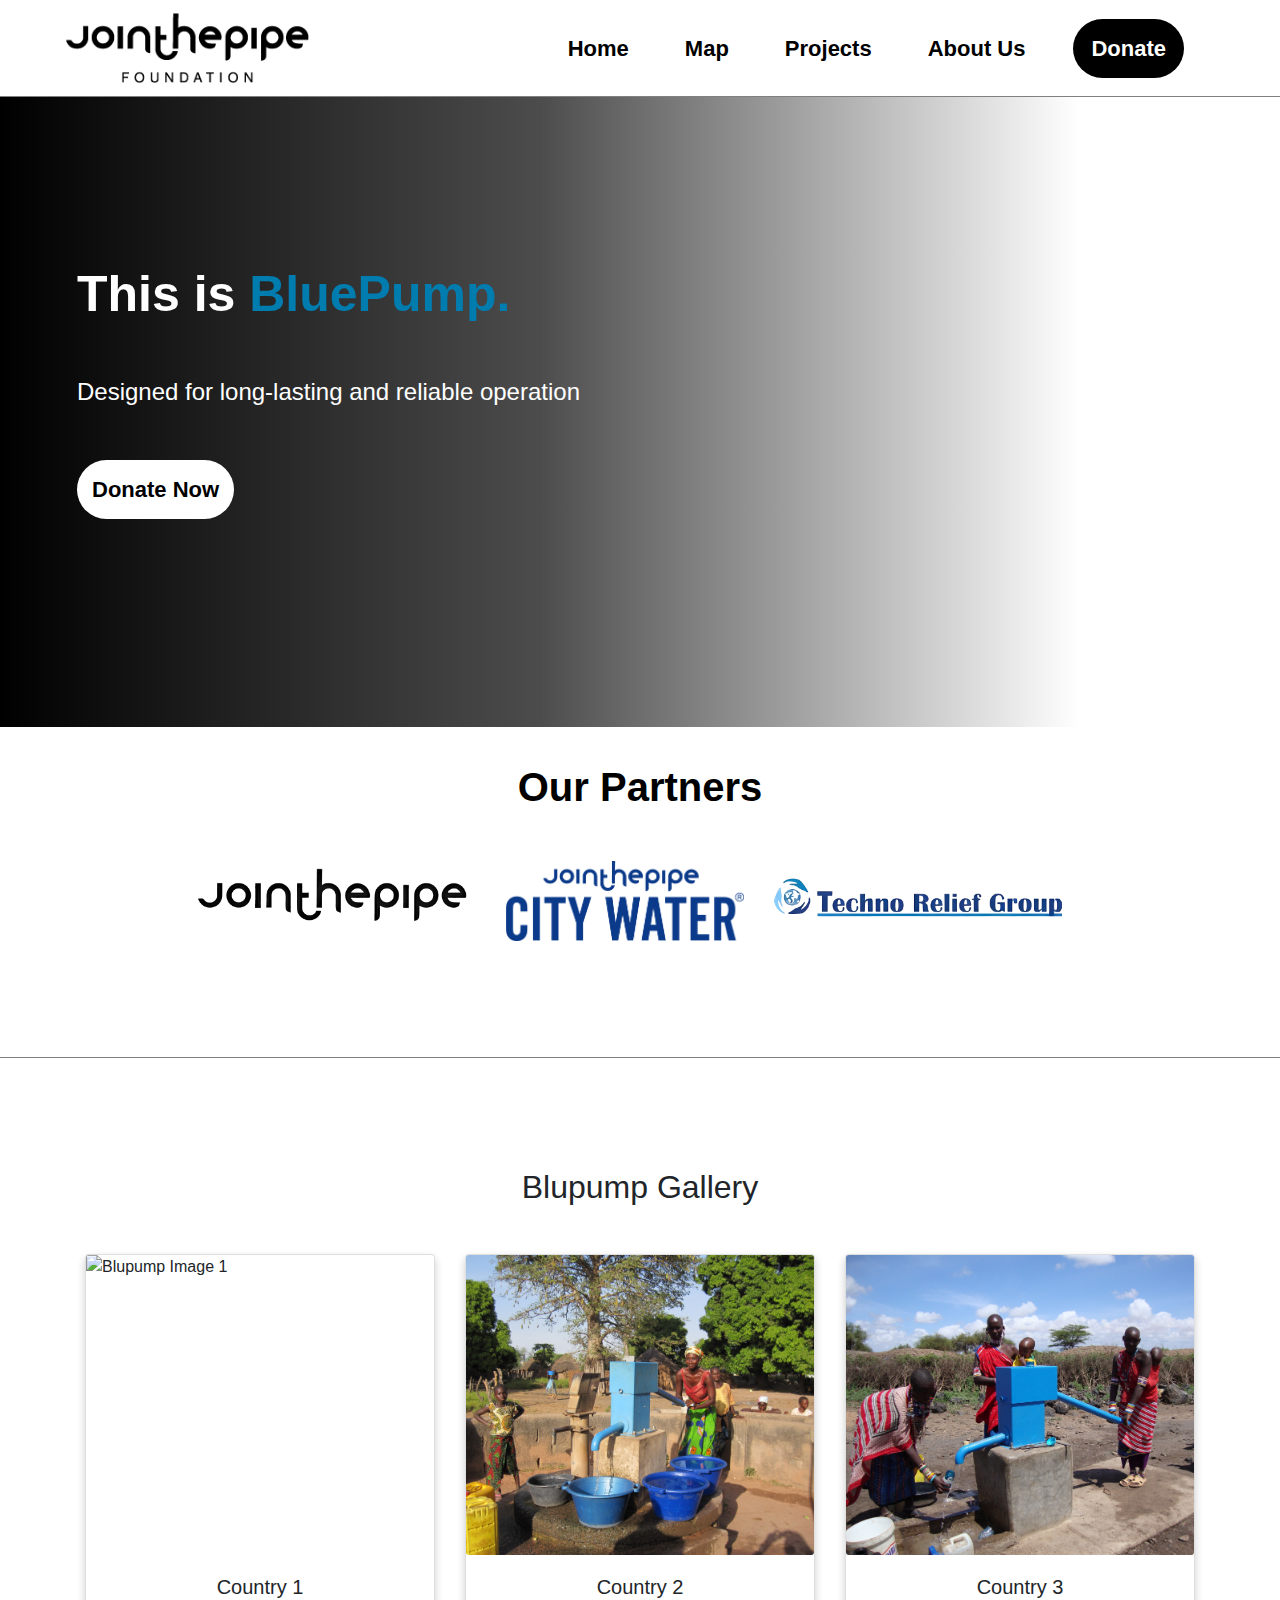
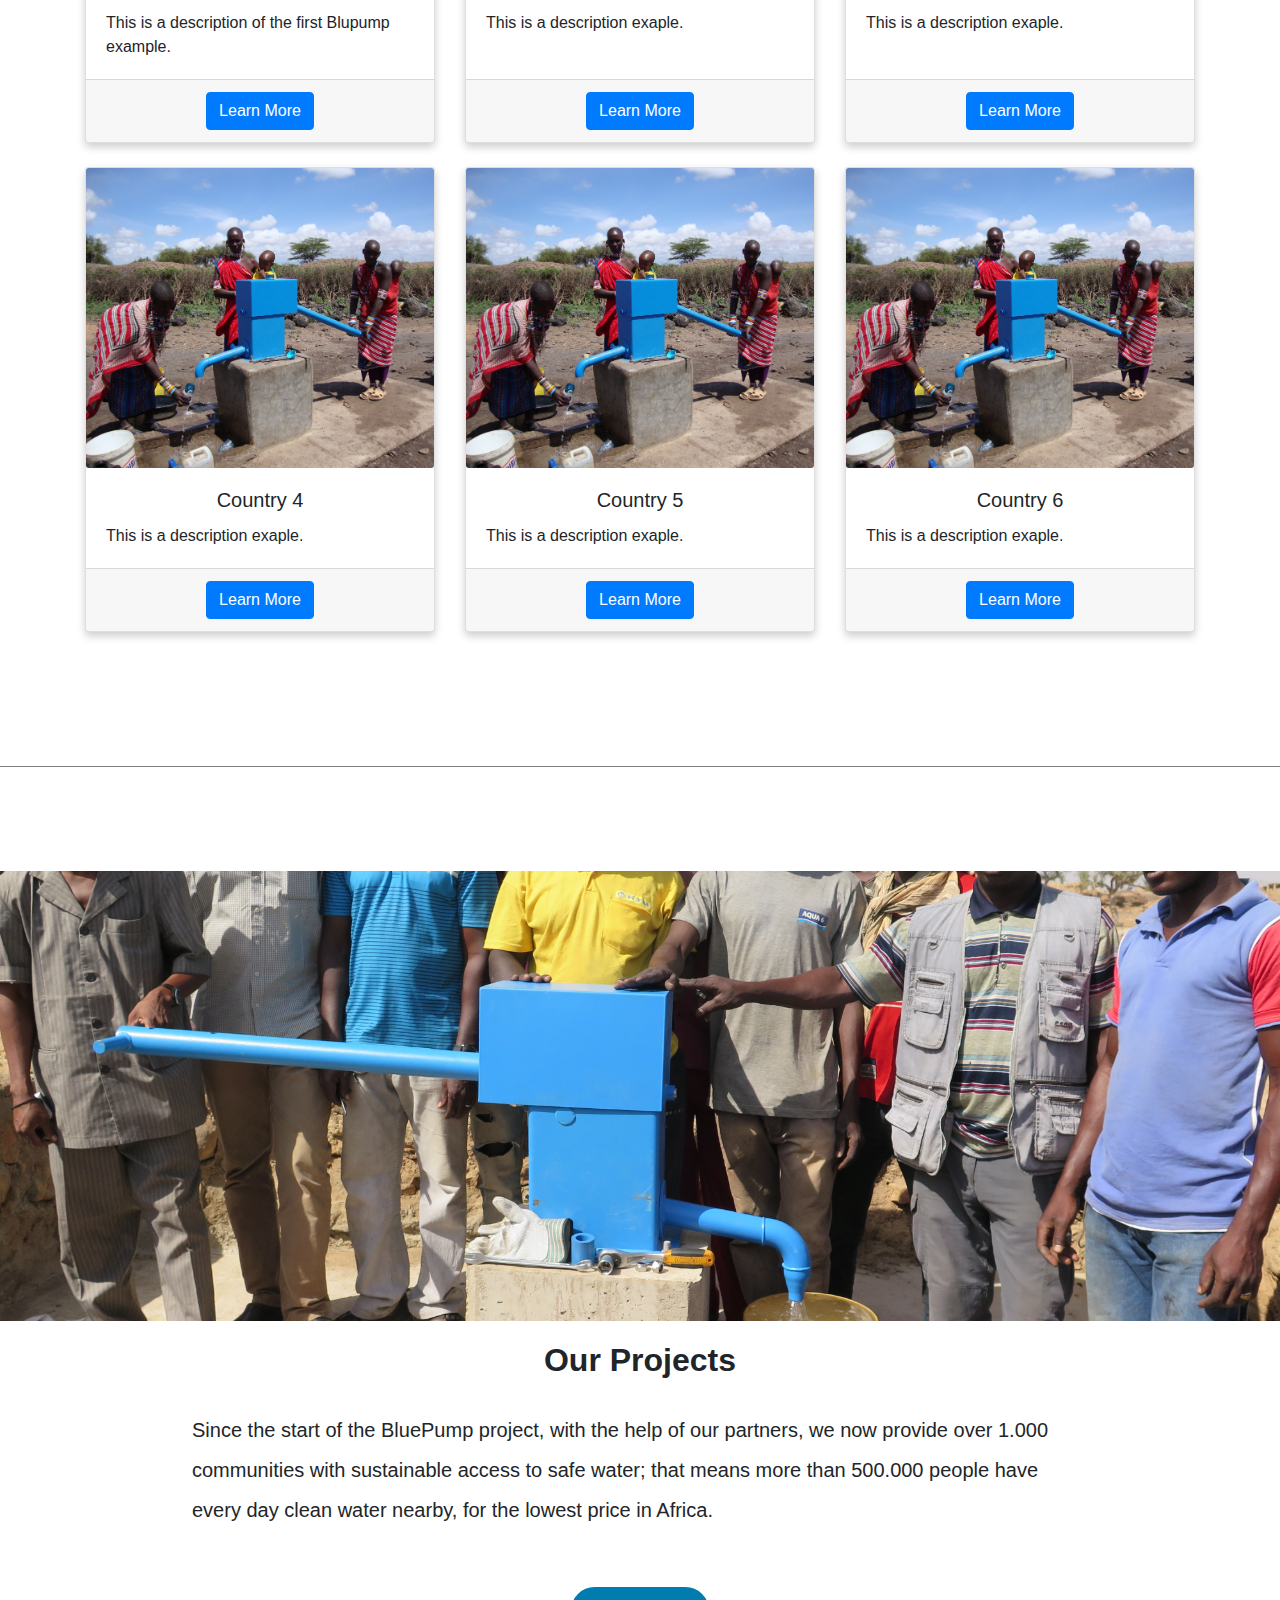
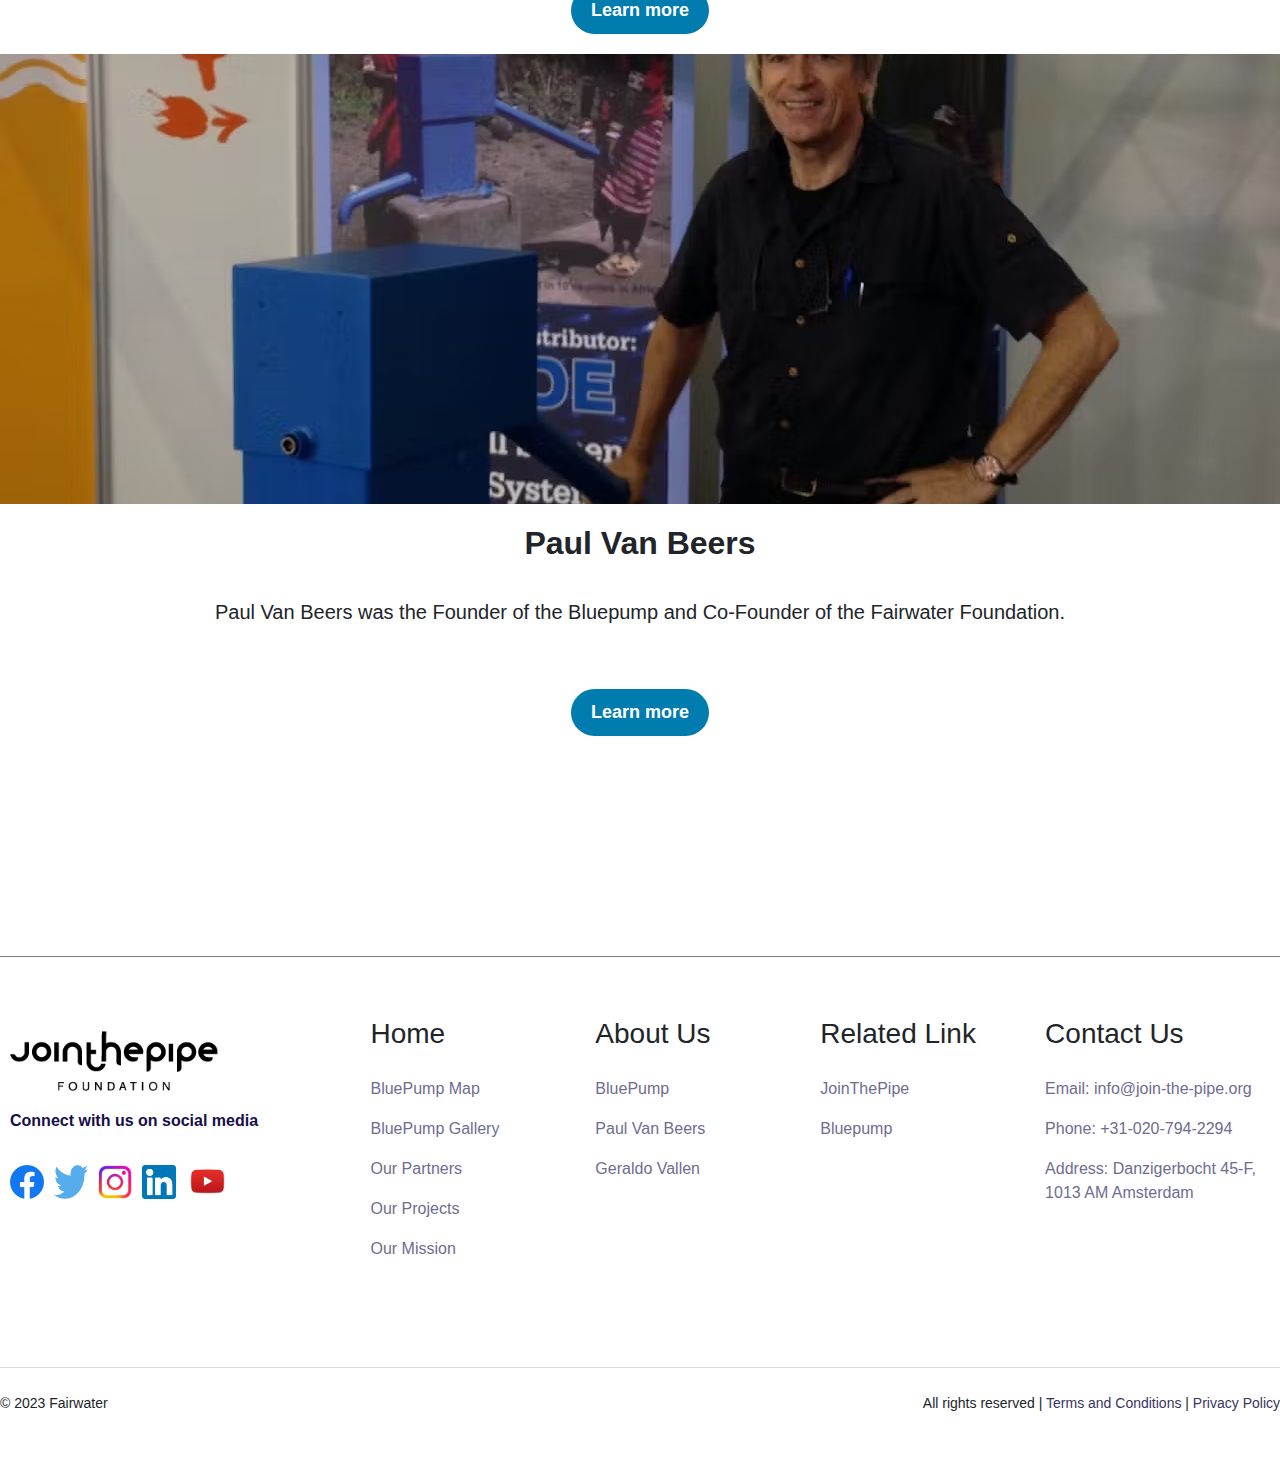
==== index.html @ 6655edf9 "Gallery update" ====
<!DOCTYPE html>
<html>
	<head>
		<title>Join The Pump</title>
		<link rel="stylesheet" type="text/css" href="style.css">
		<script src="https://code.jquery.com/jquery-3.6.0.min.js"></script>

		<meta charset="UTF-8">
  		<meta name="viewport" content="width=device-width, initial-scale=1.0">
		<link rel="stylesheet" href="https://maxcdn.bootstrapcdn.com/bootstrap/4.5.2/css/bootstrap.min.css">
		<meta name="viewport" content="width=device-width, initial-scale=1.0">
		<link rel="icon" type="image/x-icon" href="images/favicon.ico">
		<script src="https://cdn.jsdelivr.net/npm/@popperjs/core@2.9.3/dist/umd/popper.min.js"></script>
		<script src="https://maxcdn.bootstrapcdn.com/bootstrap/4.5.2/js/bootstrap.min.js"></script>
		<link rel="icon" type="image/x-icon" href="images/favicon.ico">

		<link rel="stylesheet" href="https://maxcdn.bootstrapcdn.com/bootstrap/4.5.2/css/bootstrap.min.css">
    	<script src="https://code.jquery.com/jquery-3.6.0.min.js"></script>
    	<script src="https://cdn.jsdelivr.net/npm/@popperjs/core@2.11.6/dist/umd/popper.min.js"></script>
    	<script src="https://maxcdn.bootstrapcdn.com/bootstrap/4.5.2/js/bootstrap.min.js"></script>

	</head>
	<body>
		<div id="header"></div>


		<div id="content">
			<div class="container-landing">
			  <div class="title-landing">
				<h1>This is <span class="bluepump-title">BluePump.</span></h1>
				<p>Designed for long-lasting and reliable operation</p>
				<div class="donate-landing-wrapper">
					<a href="donate.html" class="donate-landing">Donate Now</a>
				</div>
			  </div>
			  <video class="video-background" loop muted autoplay>
				<source src="images/pumpvideo.m4v" type="video/mp4">
				Your browser does not support the video tag.
			  </video>
			  <img class="image-background" src="images/picb.jpg" alt="Background image">
			</div>
		</div>


		<div class="partners-section">
			<h2 class="partners-title">Our Partners</h2>
			<div class="partners-list">
			  <img src="images/jtp.png" alt="Partner 1" class="partner-logo">
			  <img src="images/citywater.png" alt="Partner 2" class="partner-logo">
			  <img src="images/techno.png" alt="Partner 3" class="partner-logo">
			</div>
		</div>

		<div class="separator"></div>
		
		
		<section id="blupump-gallery">
			<div class="container">
				<h2 class="text-center mb-5">Blupump Gallery</h2>
				<div class="row">
					<div class="col-lg-4 col-md-6 mb-4">
						<div class="card h-100">
							<img src="images/pica.jpg" class="card-img" alt="Blupump Image 1">
							<div class="card-body">
								<h5 class="card-title">Country 1</h5>
								<p class="card-text">This is a description of the first Blupump example.</p>
							</div>
							<div class="card-footer text-center">
								<a href="#" class="btn btn-primary">Learn More</a>
							</div>
						</div>
					</div>
		
					<div class="col-lg-4 col-md-6 mb-4">
						<div class="card h-100">
							<img src="images/pice.jpg" class="card-img" alt="Blupump Image 2">
							<div class="card-body">
								<h5 class="card-title">Country 2</h5>
								<p class="card-text">This is a description exaple.</p>
							</div>
							<div class="card-footer text-center">
								<a href="#" class="btn btn-primary">Learn More</a>
							</div>
						</div>
					</div>
		
					<div class="col-lg-4 col-md-6 mb-4">
						<div class="card h-100">
							<img src="images/picc.jpg" class="card-img" alt="Blupump Image 3">
							<div class="card-body">
								<h5 class="card-title">Country 3</h5>
								<p class="card-text">This is a description exaple.</p>
							</div>
							<div class="card-footer text-center">
								<a href="#" class="btn btn-primary">Learn More</a>
							</div>
						</div>
					</div>

					<div class="col-lg-4 col-md-6 mb-4">
						<div class="card h-100">
							<img src="images/picc.jpg" class="card-img" alt="Blupump Image 3">
							<div class="card-body">
								<h5 class="card-title">Country 4</h5>
								<p class="card-text">This is a description exaple.</p>
							</div>
							<div class="card-footer text-center">
								<a href="#" class="btn btn-primary">Learn More</a>
							</div>
						</div>
					</div>

					<div class="col-lg-4 col-md-6 mb-4">
						<div class="card h-100">
							<img src="images/picc.jpg" class="card-img" alt="Blupump Image 3">
							<div class="card-body">
								<h5 class="card-title">Country 5</h5>
								<p class="card-text">This is a description exaple.</p>
							</div>
							<div class="card-footer text-center">
								<a href="#" class="btn btn-primary">Learn More</a>
							</div>
						</div>
					</div>

					<div class="col-lg-4 col-md-6 mb-4">
						<div class="card h-100">
							<img src="images/picc.jpg" class="card-img" alt="Blupump Image 3">
							<div class="card-body">
								<h5 class="card-title">Country 6</h5>
								<p class="card-text">This is a description exaple.</p>
							</div>
							<div class="card-footer text-center">
								<a href="#" class="btn btn-primary">Learn More</a>
							</div>
						</div>
					</div>

				</div>
			</div>
		</section>				
		
	
		<div class="separator"></div>

		<div class="container-project">
			<div class="left-project">
				<img src="images/picd.jpg" alt="Bluepump 3" class="left-project-pic">
			</div>
			<div class="right-project">
				<div class="title-project">
					<h1>Our Projects</h1>
					<p>Since the start of the BluePump project, with the help of our partners, we now provide over 1.000 communities with sustainable access to safe water; that means more than 500.000 people have every day clean water nearby, for the lowest price in Africa.</p>
					<a href="projects.html" class="learn-more-btn-project-missions">Learn more</a>
				</div>
			</div>
		</div>
		<div class="container-mission">
			<div class="left-mission">
				<div class="title-mission">
					<h1>Paul Van Beers</h1>
					<p>Paul Van Beers was the Founder of the Bluepump and Co-Founder of the Fairwater Foundation.</p>
					<a href="about.html" class="learn-more-btn-project-missions">Learn more</a>
				</div>
			</div>
			<div class="right-mission">
				<img src="images/paul2.jpg" alt="Bluepump 3" class="right-mission-pic">
			</div>
		</div>
		<div class="separator-home"></div>
		<div id="footer"></div>
		<script src="loadHeaderFooter.js"></script>
		<script src="script.js"></script> 
		<script>
			function setCardImageHeight() {
			  const cardImages = document.querySelectorAll('#blupump-gallery .card-img');
			  const targetHeight = 300; // Set the desired height in pixels
		  
			  cardImages.forEach(img => {
				img.style.height = targetHeight + 'px';
				img.style.objectFit = 'cover';
				img.style.objectPosition = 'center';
			  });
			}
		  
			window.addEventListener('DOMContentLoaded', setCardImageHeight);
			window.addEventListener('resize', setCardImageHeight);
		</script>
	</body>
</html>
---- style.css ----
/*
body {
	background-color: white;
	font-family: 'Barlow';
	font-size: 22px;
	font-weight: 200;
  	margin: 0;
}

/* header */

header {
	border-bottom: 1px solid gray;
}

.collapse {
	text-align: center;
}

.navbar-container {
	display: flex;
	align-items: center;
	justify-content: flex-end;
	width: 100%;
}

.navbar-nav {
	justify-content: center;
	margin-left: auto;
}
  
.logo-button-container {
	display: flex;
	align-items: center;
}

.navbar-toggler {
	margin-left: auto;
}

.container-header {
	display: flex;
	align-items: center;
	flex-grow: 1;
	justify-content: center;
}

.navbar {
	display: flex;
	justify-content: space-between;
	align-items: center;
	padding: 0 1rem; /* Adjust the padding to add space on the sides of the container */
}
  
.logo {
	max-height: 70px;
	justify-content: flex-start;
	margin-left: 50px;
}
  
.menu-items {
	display: flex;
	align-items: center;
	margin-left: auto;
	margin-right: 40px;
	font-size: 22px;
	font-weight: bold;
	text-decoration: none;
}
  
.menu-item:not(.donate) {
	color: rgb(0, 0, 0, 1) !important;
	margin-right: 40px !important;
}

.donate-wrapper {
    display: inline-flex;
    background-color: rgb(0, 0, 0);
    border-radius: 50px;
    padding: 3px 10px;
	transition: transform 0.2s ease-in-out;
}

.donate-wrapper:hover {
	transform: scale(1.2);
	transition: transform 0.2s ease-in-out;
}

.menu-item.donate {
	padding: 10px 30px;
	font-size: 22px;
	font-weight: bold;
	text-decoration: none;
	color: rgb(255, 255, 255) !important;
}

.menu-item.donate:hover {
	text-decoration: none;
	color: rgba(0, 124, 175, 1) !important;
}

.menu-item:hover:not(.donate) {
	text-decoration: none;
	color: rgba(0, 124, 175, 1) !important;
	transform: scale(1.2);
	transition: transform 0.2s ease-in-out;
}
  
@media (max-width: 767.98px) {
	.navbar-container {
	  flex-wrap: wrap;
	  justify-content: space-between;
	}
  
	.navbar-toggler {
	  order: 2;
	  position: absolute;
	  right: 15px;
	}
  
	.container-header {
	  width: 100%;
	}
  
	.collapse {
	  display: flex;
	  flex-direction: column;
	  align-items: center;
	}
  
	.menu-items {
	  width: 100%;
	  justify-content: center;
	  padding-top: 20px;
	  margin-right: 0px;
	  padding-bottom: 20px;
	}

	.menu-item:not(.donate) {
		font-size: 18px;
		font-family: 'Poppins', sans-serif;
		font-weight: bold;
		text-decoration: none;
		color: rgba(36, 36, 36, 0.8);
		margin-right: 40px;
		margin-right: 0px !important;
	}
  
	.logo {
	  	max-height: 50px;
		margin-left: 0px;
	}
  
	.donate-wrapper {
	  	margin-left: 0;
	  	margin-right: 0;
	}
}

@media (min-width: 768px) and (max-width: 1024px) {
	.logo {
	  max-height: 45px;
	  margin-left: 30px;
	}
  
	.menu-items {
	  margin-right: 20px;
	}
  
	.menu-item:not(.donate) {
	  font-size: 16px;
	  margin-right: 30px !important;
	}
  
	.donate-wrapper {
	  padding: 3px 8px;
	}
  
	.menu-item.donate {
	  padding: 8px 25px;
	  font-size: 16px;
	}
}

/* Footer */

footer {
	background-color: rgb(255, 255, 255) !important;
	padding: 50px 0;
}

.footer-menu-title {
	padding-bottom: 2vh;
}

.footer-top {
	background-color: rgb(255, 255, 255) !important;
  	padding: 10px;
	display: flex;
	flex-wrap: wrap;
	justify-content: space-between;
	max-width: 1600px;
	margin: 0 auto;
  	margin-bottom: 50px;
}

.footer-section-x {
	flex: 0.5;
	margin-bottom: 30px;
}

.footer-section-a {
	flex: 1;
	margin-bottom: 30px;
}

.footer-section-b {
	flex: 1;
	margin-bottom: 30px;
}

.footer-section-c {
	flex: 1;
	margin-bottom: 30px;
}

.footer-section-d {
	flex: 1;
	margin-bottom: 30px;
}

.footer-section-d p {
	color: rgba(111, 108, 144);
}

.footer-item {
  text-decoration: none;
  color: rgba(111, 108, 144);
}

.footer-item:hover { /* Not working */
	text-decoration: none;
  color: rgba(72, 68, 107, 0.8);
  transform: scale(1.2);
  transition: transform 0.2s ease-in-out;
}

.footer-section h3 {
	font-size: 18px;
	font-weight: bold;
	margin-bottom: 10px;
  color: #170F49;
}

.footer-section p {
	font-size: 14px;
	margin-bottom: 5px;
}

.footer-logo {
	height: 60px;
	margin-bottom: 20px;
  margin-top: 14px;
}

a.footer-logo {
	position: relative;
	z-index: 1;
  }

.connect-social h3 {
	font-size: 16px;
	font-weight: bold;
	margin-bottom: 10px;
}

.social-icons {
	display: flex;
	align-items: center;
  	margin-top: 30px;
}

.social-icons a {
	margin-right: 10px;
}

.footer-bottom {
	background-color: rgb(255, 255, 255) !important;
	max-width: 1600px;
	margin: 20px auto 0;
	padding-top: 20px;
	border-top: 1px solid #D9D9D9;
	display: flex;
	flex-wrap: wrap;
	align-items: center;
	justify-content: space-between;
}

.left-container {
	flex: 1;
}

.left-fairwater {
  margin: 0;
}

.right-container {
  flex: 1;
}

.terms-and-conditions, .privacy {
  	color: rgb(57, 53, 97);
  	transform: scale(1.2);
  	transition: transform 0.2s ease-in-out;
}

.right-rights {
  margin: 0;
  text-align: right;
}

.footer-bottom p {
	font-size: 14px;
	margin-bottom: 5px;
  margin-left: 100px;
  margin-right: 0px;
  margin: 5px 0;
}

/* Mobile devices */
@media (max-width: 767px) {
	.footer-top {
	  flex-direction: column;
	}
	
	.footer-section {
	  flex: 1 1 100%;
	  margin-bottom: 30px;
	  text-align: center;
	}
	
	.footer-section-x {
	  display: none;
	}
	
	.social-icons {
	  justify-content: center;
	}
  
	.footer-bottom {
	  flex-direction: column;
	  text-align: center;
	}
	
	.left-container, .right-container {
	  flex: 1 1 100%;
	}
  
	.right-rights {
	  text-align: center;
	  margin-top: 10px;
	}
  
	.footer-bottom p {
	  margin-left: 0;
	  margin-right: 0;
	}
  }
  
  /* Tablet devices */
@media (min-width: 768px) and (max-width: 1024px) {
  .footer-top {
    flex-wrap: wrap;
  }

  .footer-section {
    flex: 1 1 calc(50% - 20px); /* Subtract 20px to account for padding and margins */
    margin-bottom: 30px;
    text-align: center;
  }

  .footer-section-x {
    display: none;
  }

  .social-icons {
    justify-content: center;
  }

  .footer-bottom {
    flex-direction: column;
    text-align: center;
  }

  .left-container, .right-container {
    flex: 1 1 100%;
  }

  .right-rights {
    text-align: center;
    margin-top: 10px;
  }

  .footer-bottom p {
    margin-left: 0;
    margin-right: 0;
  }
}

/* First landing title and picture*/

.container-landing {
  position: relative;
  height: 70vh;
  overflow: hidden;
}

.title-landing {
  position: absolute;
  height: 70vh;
  width: 120vh;
  z-index: 10;
  padding: 2rem;
  color: white;
  background: linear-gradient(90deg, rgba(0, 0, 0, 1) 0%, rgba(0, 0, 0, 0.7) 50%, rgba(0, 0, 0, 0) 100%);
}

.title-landing h1 {
  font-size: 50px;
  font-weight: bold;
  margin-bottom: 50px;
  padding-left: 5vh;
  padding-top: 15vh;
}

.bluepump-title {
	color: rgba(0, 124, 175, 1);
}

.title-landing p {
  font-size: 24px;
  font-family: 'Poppins', sans-serif;
  line-height: 1.5;
  margin-top: 0px;
  margin-bottom: 50px;
  padding-left: 5vh;
}

.video-background, .image-background {
  position: absolute;
  top: 0;
  left: 0;
  height: 100%;
  width: 100%;
  object-fit: cover;
}

.image-background {
  display: none;
}

.donate-landing-wrapper {
    display: inline-flex;
    background-color: rgb(255, 255, 255);
    border-radius: 50px;
    padding: 3px 10px;
	transition: transform 0.2s ease-in-out;
	margin-left: 5vh;
}

.donate-landing-wrapper:hover {
	transform: scale(1.2);
	transition: transform 0.2s ease-in-out;
}

.donate-landing {
	padding: 10px 5px;
	font-size: 22px;
	font-weight: bold;
	text-decoration: none;
	color: rgb(0, 0, 0) !important;
}

.donate-landing:hover {
	text-decoration: none;
	color: rgba(0, 124, 175, 1) !important;
}

@media (max-width: 767.98px) {
  .title-landing {
    position: relative;
    height: 92vh;
    width: 100%;
    background: linear-gradient(0deg, rgb(0, 0, 0) 0%, rgb(0, 0, 0) 60%, rgba(0, 0, 0, 0) 100%);
    padding: 2rem 1rem;
    z-index: 20;
  	}

  .title-landing h1 {
    font-size: 10vw;
    margin-bottom: 20px;
	padding-top: 35vh;
	padding-right: 5vh;
  	}

  .title-landing p {
    font-size: 5vw;
    margin-bottom: 20px;
	margin-top: 3vh;
	padding-right: 5vh;
  	}

  .video-background {
    display: none;
  	}

  .image-background {
    display: block;
    height: auto;
  	}

  .image-homepage-cover {
	height: auto;
  	}

  .container-landing {
    height: auto;
  	}

  .donate-landing-wrapper {
	margin-top: 3vh;
	}
}

/* Partner section */

.partners-section {
	display: flex;
	flex-direction: column;
	justify-content: center;
	background: linear-gradient(180deg, rgb(255, 255, 255rgb(255, 255, 255) 0, 0) 100%);
	max-height: 100vh;
	padding: 4vh;
  }
  
  .partners-title {
	color: #000000;
	font-size: 40px;
	font-weight: bold;
	text-align: center;
	margin-bottom: 50px;
  }
  
  .partners-list {
	display: flex;
	justify-content: center;
	align-items: center;
	flex-wrap: wrap;
	max-width: auto;
	margin-left: auto;
	margin-right: auto;
  }
  
  .partner-logo {
	max-height: 80px;
	margin: 0 30px 30px 0;
  }

  /* Separator */
  
  .separator {
	border-top: 1px solid gray;
	margin: 50px 0;
  }

  .separator-home {
	border-top: 1px solid gray;
	margin-top: 200px;
  }
  
  /* Media queries for responsive design */
  @media (max-width: 768px) {
	.partner-logo {
	  max-height: 60px;
	  margin: 0 20px 20px 0;
	}
  }
  
  @media (max-width: 480px) {
	.partners-title {
	  font-size: 20px;
	}
  
	.partner-logo {
	  max-height: 40px;
	  margin: 0 10px 10px 0;
	}
  }
  

/* BluePump gallery */
#blupump-gallery {
    padding: 60px 0;
}

.card {
    box-shadow: 0 4px 8px 0 rgba(0, 0, 0, 0.2);
    transition: 0.3s;
}

.card:hover {
    box-shadow: 0 8px 16px 0 rgba(0, 0, 0, 0.4);
}

.card-img {
    width: 100%;
    height: 200px;
    object-fit: cover;
    object-position: center;
}

.card-footer {
    text-align: center;
}

.card-title {
	text-align: center;
}

/* Our projects homepage */ /* Our mission homepage */
.container-project {
    display: flex;
    flex-direction: row;
    height: auto;
	padding-top: 6vh;
}

.left-project,
.right-project {
    width: 50%;
    display: flex;
    justify-content: center;
    align-items: center;
}

.title-project,
.title-mission {
    display: flex;
    flex-direction: column;
    justify-content: center;
    align-items: center;
    height: 100%;
    text-align: center;
    padding: 0 20px; /* Add padding to the left and right of the text */
    max-width: 800px; /* Limit the width of the text content */
    margin: 0 auto; /* Center the container horizontally */
    position: absolute; /* Set the position to absolute */
    top: 50%; /* Position at 50% from the top */
    left: 50%; /* Position at 50% from the left */
    transform: translate(-50%, -50%); /* Translate back by 50% to center */
    box-sizing: border-box; /* Include padding and border in the total width and height */
}

.title-project h1,
.title-mission h1 {
    font-size: 38px;
    font-weight: bold;
    margin-bottom: 30px;
}

.title-project p,
.title-mission p {
    font-size: 20px;
    line-height: 2;
    margin-bottom: 30px;
	max-width: 70vw; /* Limit the width of the paragraph */
	text-align: left;
}

.right-project {
    height: 100%;
    position: relative;
	margin-top: 18%;
}

.container-mission {
    display: flex;
    flex-direction: row;
    height: auto;
}

.left-mission,
.right-mission {
    width: 50%;
    display: flex;
    justify-content: center;
    align-items: center;
}

.right-mission {
    height: 100%;
    position: relative;
}

.left-project-pic,
.right-mission-pic {
    max-height: 70vh;
    width: 100%;
    object-fit: cover;
    max-width: 100%;
}

.learn-more-btn-project-missions {
	display: inline-block;
	background-color: #007caf;
	color: white;
	font-size: 18px;
	font-weight: bold;
	padding: 10px 20px;
	border-radius: 50px;
	text-decoration: none !important;
	margin-top: 3vh;
	white-space: nowrap; /* Prevent the button from wrapping */
}
  
.learn-more-btn-project-missions:hover {
	transform: scale(1.2);
	transition: transform 0.2s ease-in-out;
	color: #ffffff;
	transition: color 0.3s ease-in-out;
}

.left-project,
.right-project,
.left-mission,
.right-mission {
    width: 50%;
    display: flex;
    justify-content: center;
    align-items: center;
    position: relative;
}

/* Responsive styles */
@media (max-width: 768px) {
    .container-project,
    .container-mission {
        flex-direction: column;
    }

    .left-project,
    .right-project,
    .left-mission,
    .right-mission {
        width: 100%;
        height: auto;
    }

    .container-mission .left-mission {
        order: 1;
    }

    .title-project,
    .title-mission {
        padding: 20px;
        position: static;
        transform: none;
        top: auto;
        left: auto;
        max-width: 95%;
    }

    .title-project h1,
    .title-mission h1 {
        font-size: 32px;
        margin-bottom: 30px;
    }

    .title-project p,
    .title-mission p {
        font-size: 20px;
        margin-bottom: 30px;
    }

    .left-project-pic,
    .right-mission-pic {
        max-height: 50vh;
    }

    .right-project {
        margin-top: 0;
    }
}


@media (max-width: 1800px) or (max-height: 927px){
	.container-project,
    .container-mission {
        flex-direction: column;
    }

    .left-project,
    .right-project,
    .left-mission,
    .right-mission {
        width: 100%;
        height: auto;
    }

    .container-mission .left-mission {
        order: 1;
    }

    .title-project,
    .title-mission {
        padding: 20px;
        position: static;
        transform: none;
        top: auto;
        left: auto;
        max-width: 95%;
    }

    .title-project h1,
    .title-mission h1 {
        font-size: 32px;
        margin-bottom: 30px;
    }

    .title-project p,
    .title-mission p {
        font-size: 20px;
        margin-bottom: 30px;
    }

    .left-project-pic,
    .right-mission-pic {
        max-height: 50vh;
    }

    .right-project {
        margin-top: 0;
    }
} 

/* Project page */

.projects{
    width: 100%;
    background-color: rgb(255, 255, 255);
    display: flex;
    flex-direction: column;
	padding-bottom: 50px;
}

.project-header-container {
	max-height: 40vh;
    width: 100%;
    display: flex;
    flex-direction: column;
}

.project-header {
    height: 100%;
    width: 100%;
    text-align: left;
    color: rgb(0, 0, 0);
    background-color: #ffffff;
    display: flex;
    flex-direction: column;
    padding-left: 10%;
	padding-bottom: 5%;
}

.project-card {
    background-color: rgb(45, 45, 45);
}

.project-header p {
    max-width: 80%;
	color: #000000;
	align-content: flex-start;
	font-size: 22px;
	font-weight: 400;
	padding-top: 30px;
}

.project-header h1 {
    max-width: 80%;
	color: #000000;
	align-content: flex-start;
	padding-top: 5%;
	font-weight: bold;
}

.project-row {
	display: flex;
	flex-wrap: wrap;
	justify-content: center;
}

.project-column {
  	float: left;
  	width: 50%;
  	padding: 50px;
  	margin-bottom: 50px;
}

.project-row:after {
    content: "";
    display: table;
    clear: both;
}

#project-img1 {
    background-image: linear-gradient(to right top, rgb(53, 70, 222,0.55), rgb(15, 97, 231,0.55), rgb(15, 122, 236,0.55), rgb(55, 144, 235,0.55), rgb(94, 165, 232,0.55), rgb(86, 178, 225,0.55), rgb(100, 188, 215,0.55), rgb(125, 196, 205,0.55), rgb(135, 197, 182,0.55), rgb(158, 194, 159,0.55), rgb(184, 188, 145,0.55), rgb(208, 180, 143,0.55)),
    url('jointhepic/Siaya.jpg');
    width: 100%;
    height: 400px;
    background-size: cover;
    background-color:#2d2d2d;
    color: white;
    padding: 20px;
}

#project-img2 {
    background-image: linear-gradient(to right top, rgb(53, 70, 222,0.55), rgb(15, 97, 231,0.55), rgb(15, 122, 236,0.55), rgb(55, 144, 235,0.55), rgb(94, 165, 232,0.55), rgb(86, 178, 225,0.55), rgb(100, 188, 215,0.55), rgb(125, 196, 205,0.55), rgb(135, 197, 182,0.55), rgb(158, 194, 159,0.55), rgb(184, 188, 145,0.55), rgb(208, 180, 143,0.55)),
    url('jointhepic/Cameroon.jpg');
    width: 100%;
    height: 400px;
    background-size: cover;
    color: white;
    padding: 20px;
}

.project-card a {
    color: white;
    text-decoration: none !important;
}

.project-column h2 {
	max-width: 90%;
    color: white;
    padding-left: 10%;
	align-content: flex-start;
    padding-top: 5%;
	font-weight: bold;
}

.project-column p {
	max-width: 90%;
    color: white;
    padding-left: 10%;
	align-content: flex-start;
	font-size: 22px;
	padding-top: 30px;
	padding-bottom: 10%;
}

/* Responsive layout - makes the two columns stack on top of each other instead of next to each other */
@media (max-width: 768px) {
	.project-column {
		width: 100%;
	}

	.project-header-container {
		max-height: 100vh;
	}

	.project-header {
		height: 100%;
		width: 100%;
		padding-top: 5%;
		padding-left: 10%;
		padding-right: 10%;
		padding-bottom: 5%;
	}

	.project-header p {
		max-width: 100%;
	}
	
	.project-header h1 {
		max-width: 100%;
	}

	.project-column h2 {
		padding-top: 10%;
	}

	.project-card {
		margin-bottom: 20px;
	}

	.project-column p {
		margin-right: 10%;
	}

	#project-img1 {
		height: 300px;
	}
	#project-img2 {
		height: 300px;
	}
}

/* Siaya page */

.project-page {
    width: 100%;
    background-color: rgb(255, 255, 255);
    display: flex;
    flex-direction: column;
    padding-bottom: 2rem;
}

.project-page-header-container {
    width: 100%;
    display: flex;
    flex-direction: column;
}

.project-page-header {
    min-height: 100%;
    width: 100%;
    text-align: left;
    color: rgb(0, 0, 0);
    background-color: #ffffff;
    display: flex;
    flex-direction: column;
    padding-left: 10%;
    padding-bottom: 5%;
}

.project-page-header p {
    max-width: 80%;
	align-content: flex-start;
	font-size: 22px;
	font-weight: 400;
	padding-top: 30px;
}

.project-page-header h1 {
    max-width: 80%;
	align-content: flex-start;
	padding-top: 5%;
	font-weight: bold;
}

@media (max-width: 768px) {
	.project-header-container {
		max-height: 100vh;
	}

	.project-header {
		height: 100%;
		width: 100%;
		padding-top: 5%;
		padding-left: 10%;
		padding-right: 10%;
		padding-bottom: 5%;
	}

	.project-header p {
		max-width: 100%;
	}
	
	.project-header h1 {
		max-width: 100%;
	}
}

/* About Us */

.aboutus {
    width: 85%;
    margin: 0 auto;
}

.intro {
    text-align: center;
    padding: 2rem 0;
	padding-top: 5vh;
	font-size: x-large;
	font-weight: bold;
}

.section {
    display: flex;
    align-items: center;
    justify-content: space-between;
    margin-bottom: 2rem;
	padding-bottom: 5vh;
}

.section img {
    width: 45%;
    height: auto;
}

.section .text {
    width: 45%;
	font-size: large;
}

.section .text h2 {
    margin-bottom: 1rem;
}

/* Responsive styles */
@media (max-width: 768px) {
    .section {
        flex-direction: column;
    }

    .section img {
        width: 100%;
    }

    .section .text {
        text-align: left;
        padding: 2rem 0;
		width: 90%;
    }

	#origin .text {
        order: 0;
    }

    #origin img {
        order: 1;
    }
}
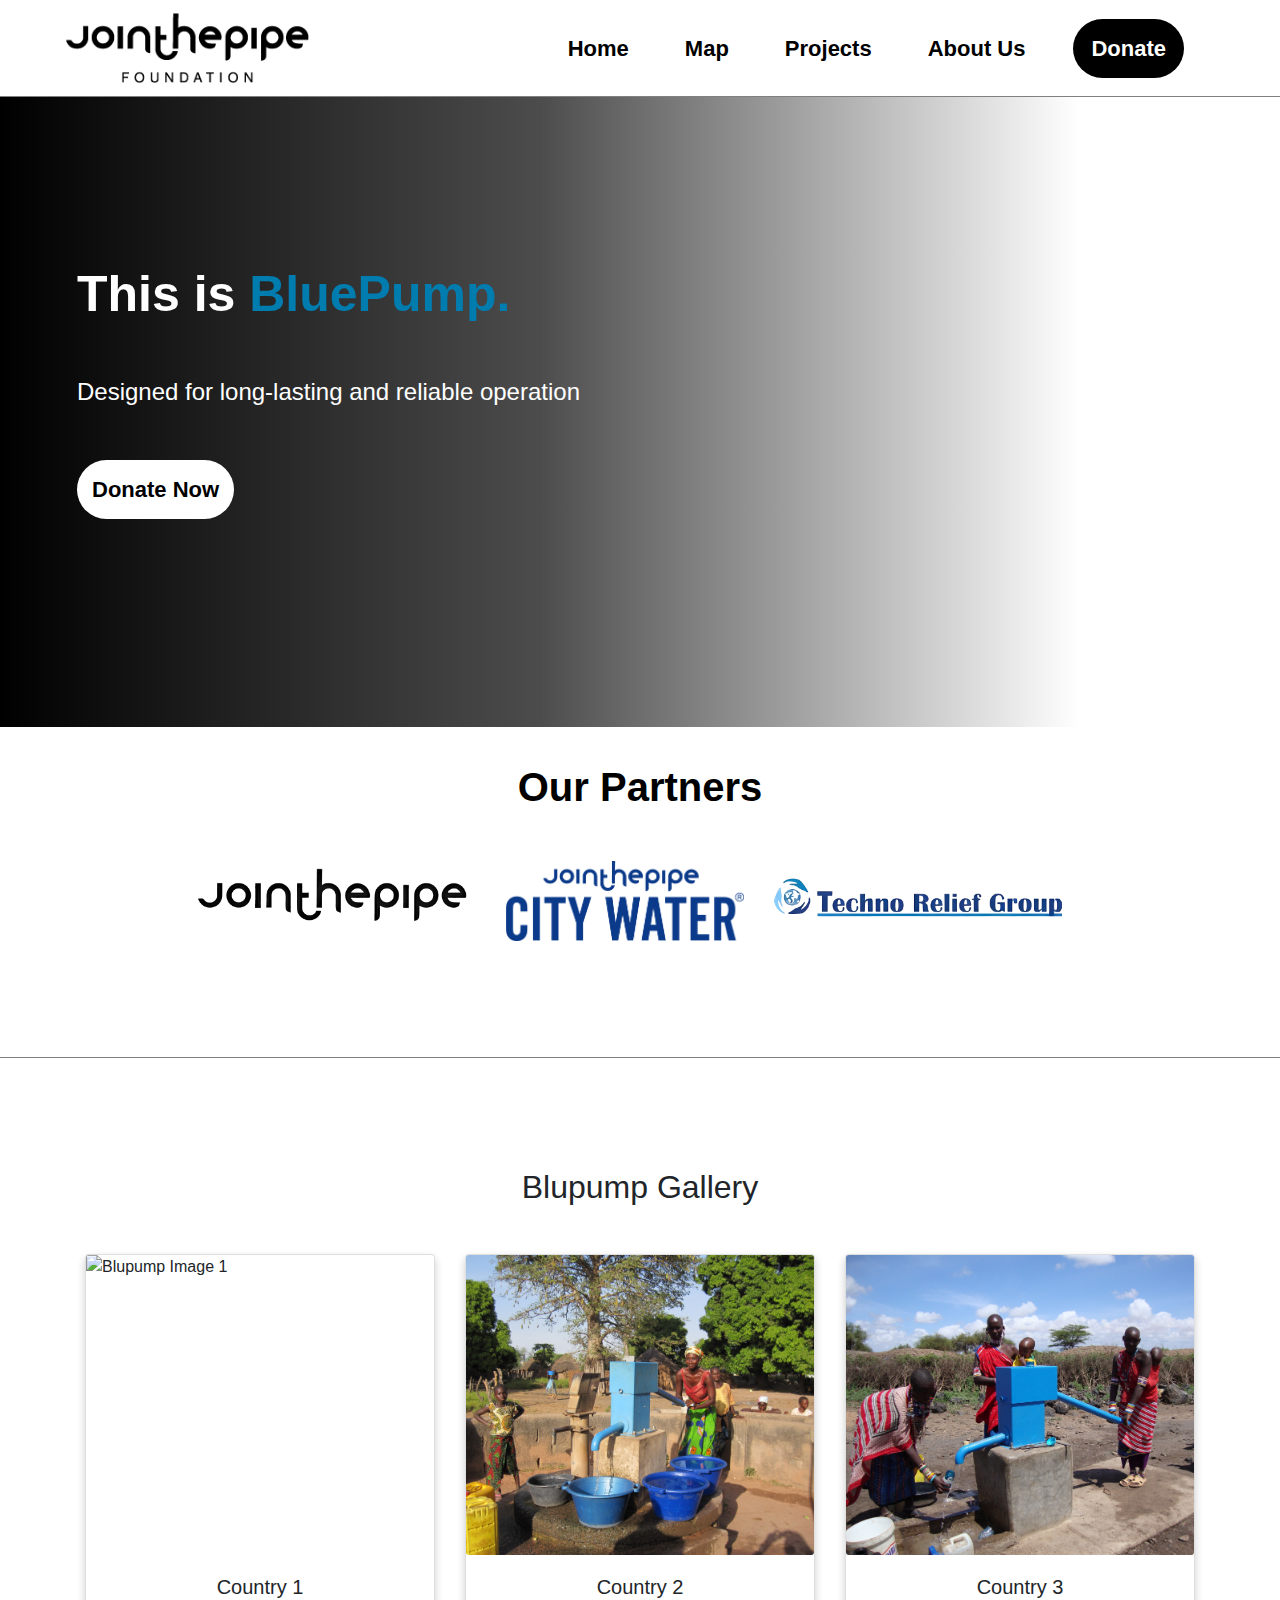
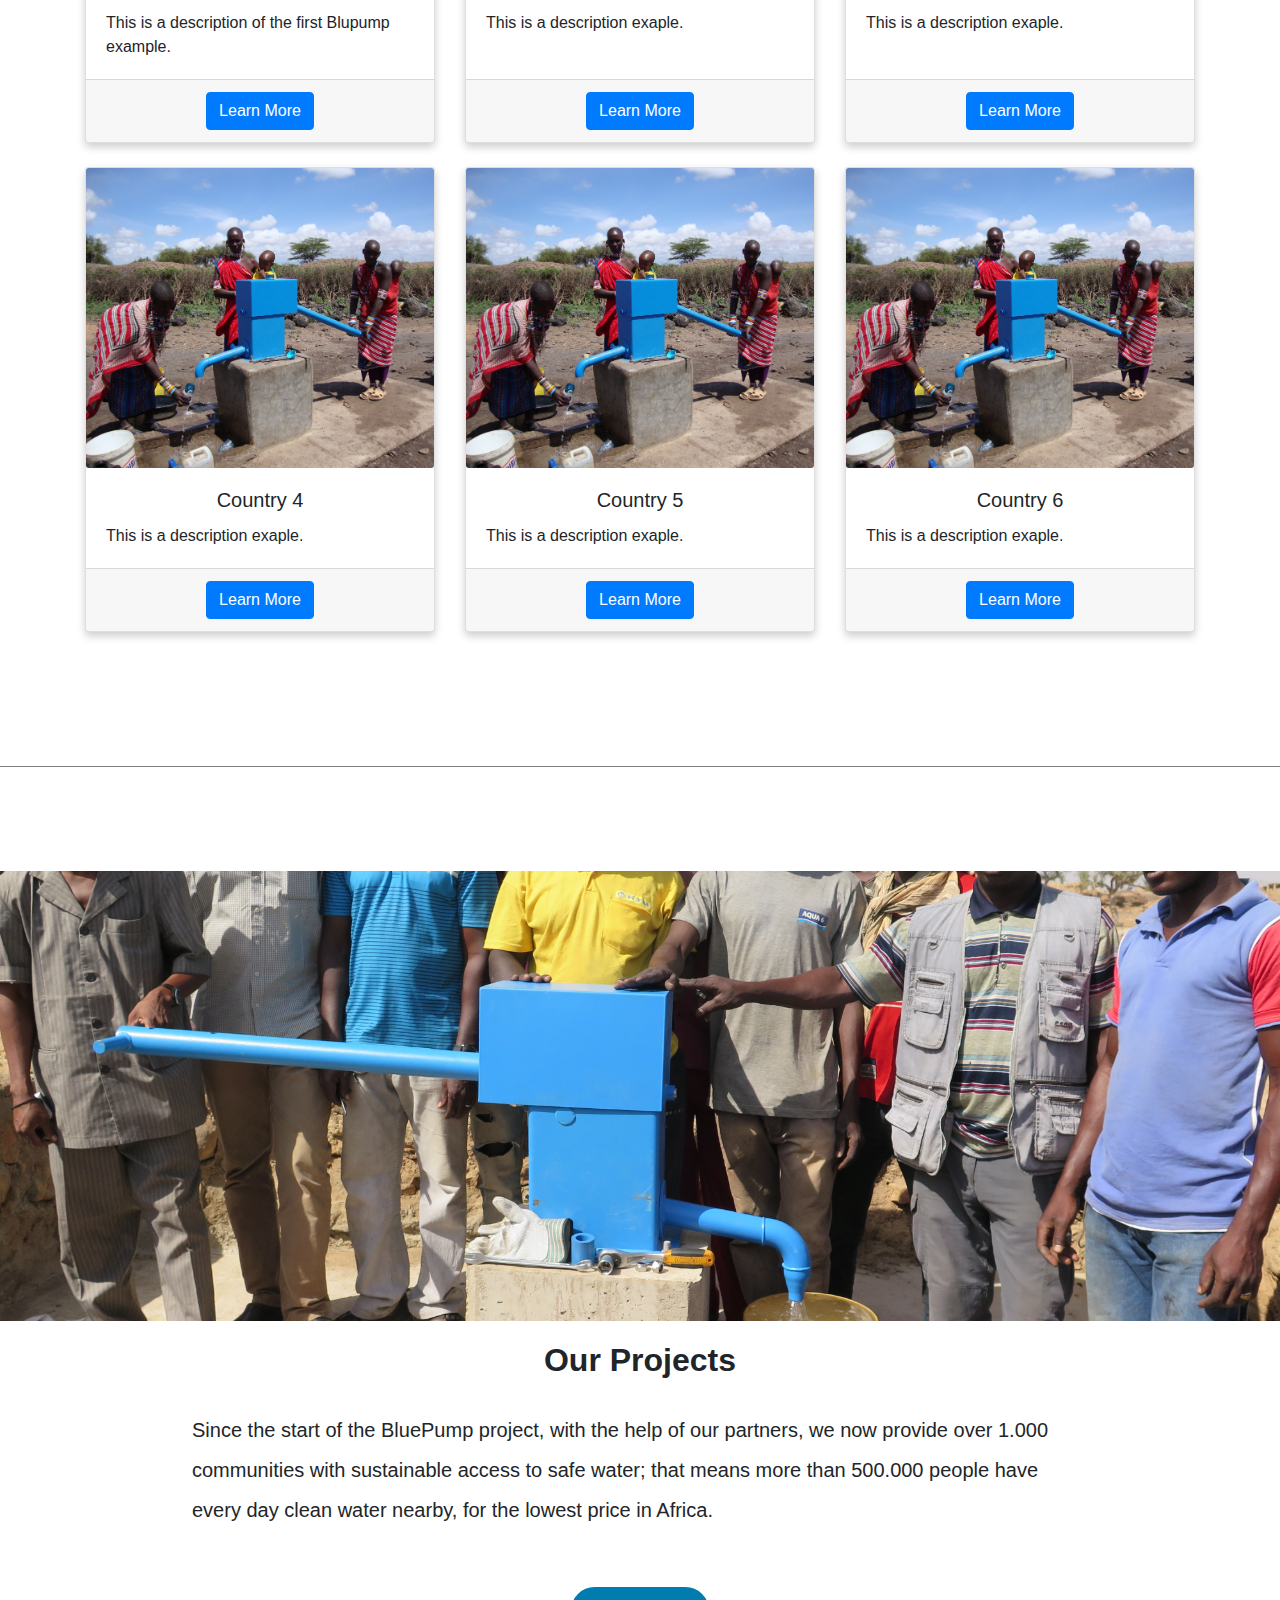
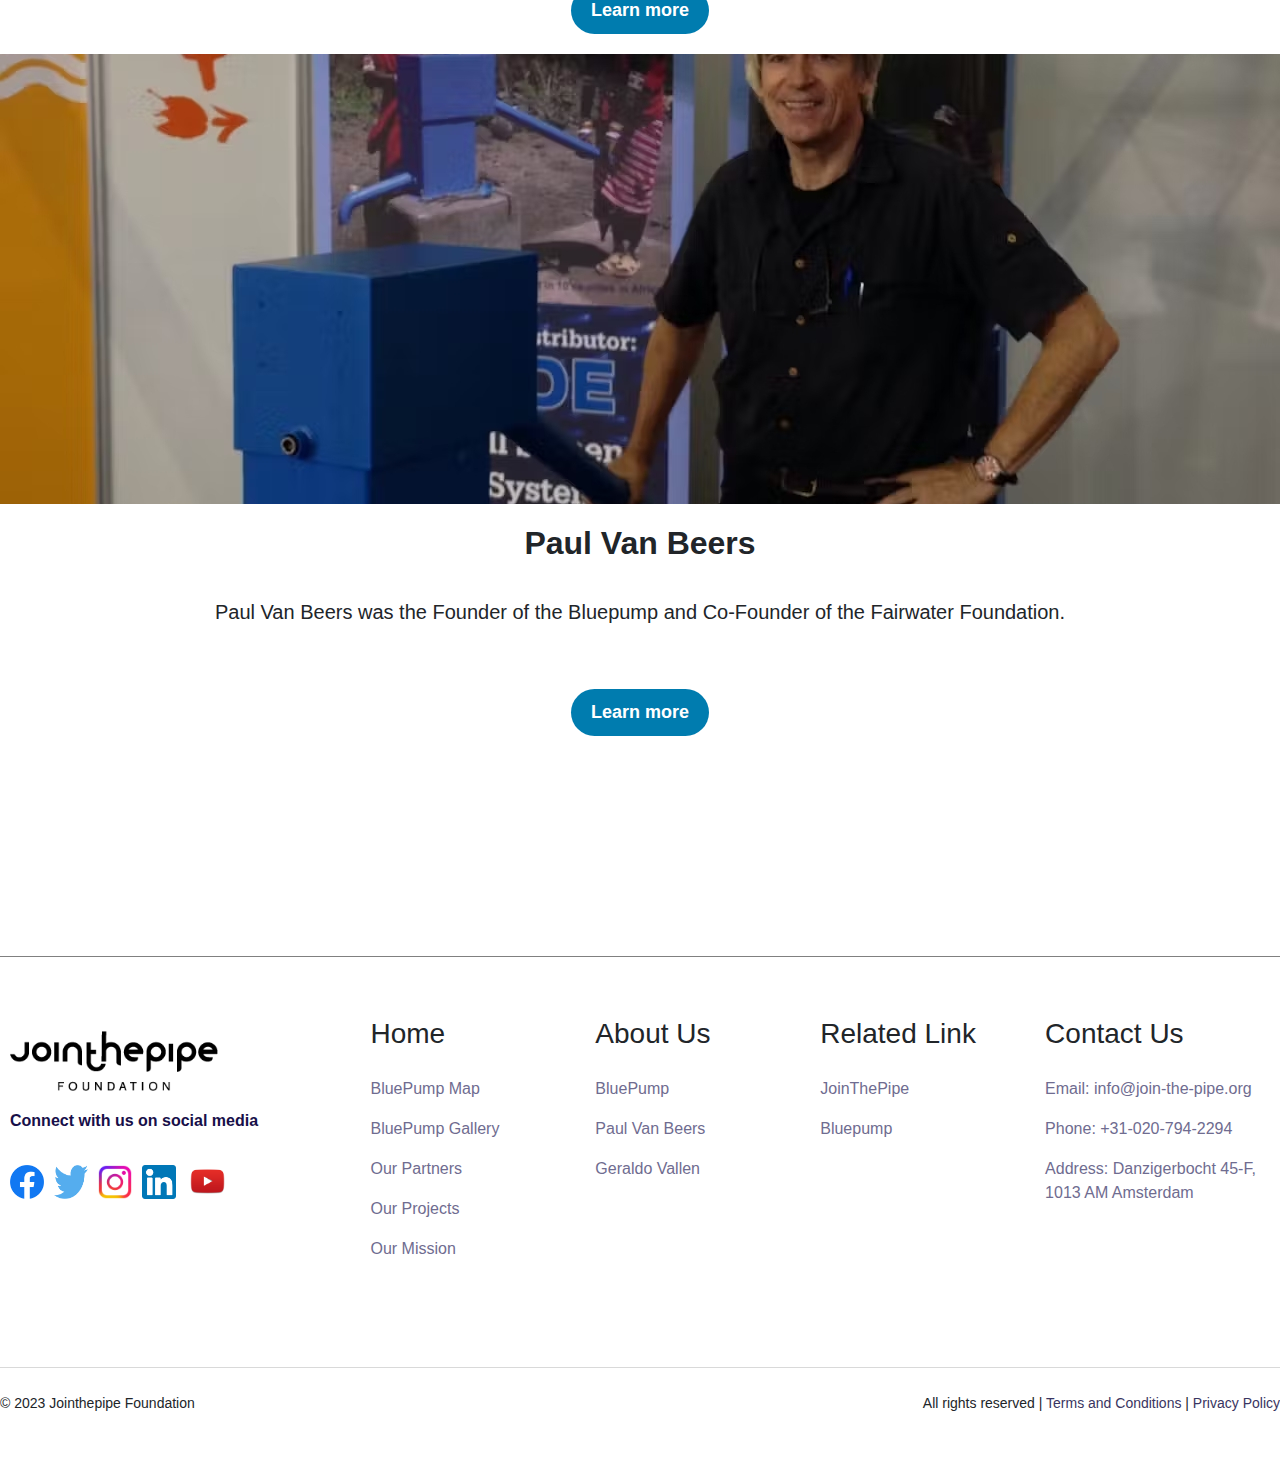
==== commit 694df99e: "Last update on static site" ====
--- a/index.html
+++ b/index.html
@@ -1,7 +1,7 @@
 <!DOCTYPE html>
 <html>
 	<head>
-		<title>Join The Pump</title>
+		<title>Jointhepipe Foundation</title>
 		<link rel="stylesheet" type="text/css" href="style.css">
 		<script src="https://code.jquery.com/jquery-3.6.0.min.js"></script>
 
